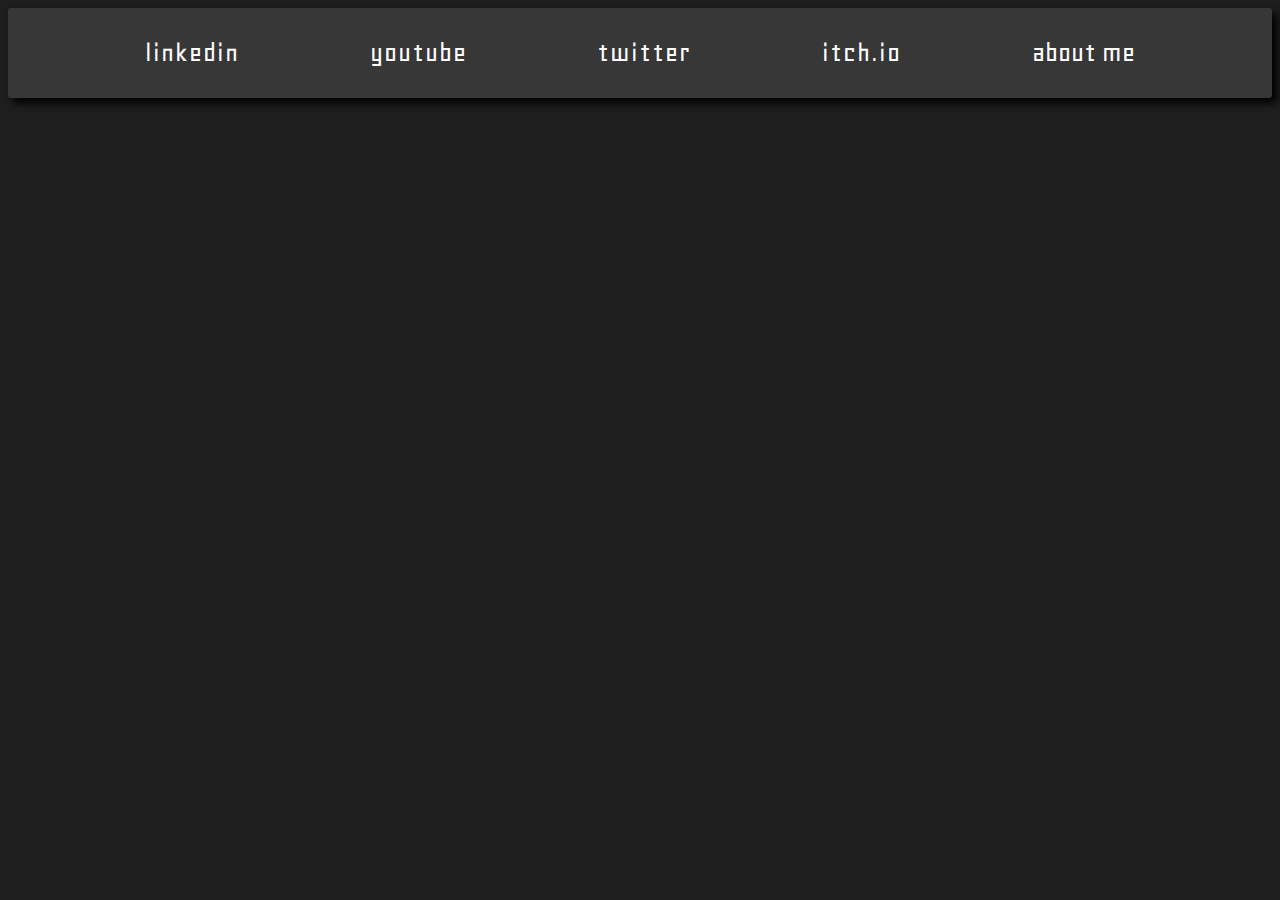
==== index.html @ 65ed3bcd "huge update" ====
<!DOCTYPE html>
<html lang="en">

<head>
    <link rel="stylesheet" href="styles.css">
    <script src="design.js"></script>
    <meta charset="utf-8">
    <title>Jake Meyer Portfolio</title>
</head>

<body onload="InitializeTitles()"> <!--onload="InitializeTitles()">-->
    <!--Banner at the top of the web page-->
    <header>
        <div class="banner" id="banner">
            <a href="https://www.linkedin.com/in/jake-gk-meyer/" target="_blank" class="linkedin">
                <span style="--i:1">l</span>
                <span style="--i:2">i</span>
                <span style="--i:3">n</span>
                <span style="--i:4">k</span>
                <span style="--i:5">e</span>
                <span style="--i:6">d</span>
                <span style="--i:7">i</span>
                <span style="--i:8">n</span>
            </a>
            <a href="https://www.youtube.com/@garnetkane" target="_blank" class="youtube">
                <span style="--i:1">y</span>
                <span style="--i:2">o</span>
                <span style="--i:3">u</span>
                <span style="--i:4">t</span>
                <span style="--i:5">u</span>
                <span style="--i:6">b</span>
                <span style="--i:7">e</span>
            </a>
            <a href="https://www.twitter.com/garnetkane99" target="_blank" class="twitter">
                <span style="--i:1">t</span>
                <span style="--i:2">w</span>
                <span style="--i:3">i</span>
                <span style="--i:4">t</span>
                <span style="--i:5">t</span>
                <span style="--i:6">e</span>
                <span style="--i:7">r</span>
            </a>
            <a href="https://garnetkane.itch.io/" target="_blank" class="itchio">
                <span style="--i:1">i</span>
                <span style="--i:2">t</span>
                <span style="--i:3">c</span>
                <span style="--i:4">h</span>
                <span style="--i:5">.</span>
                <span style="--i:6">i</span>
                <span style="--i:7">o</span>
            </a>
            <a href="">about me</a>
        </div>
    </header>

    <main>
        <div class="title">
            <h1 class="jake-title" id="jaketitle">jake meyer</h1>
            <h3 class="gamer-title" id="gamertitle">game, web, software dev</h3>
        </div>

        <div class="arrow-container" id="arrowsandlogo">
            <div class="arrow left" id="arrowleft"></div>

            <img src="Promo/ThaumTwoPromo.png" class="promo-image" id="promo">
            <img src="Promo/ThaumTwoPromo.png" class="temp-image" id="tempimage">

            <div class="arrow right" id="arrowright"></div>
        </div>

        <div class="selection-container" id="selection">
            <div class="selection one" id="s1" onclick="UpdateSelection(0)" onmouseover="HoverSelection(0)"
                onmouseout="UnhoverSelection(0)"></div>
            <div class="selection two" id="s2" onclick="UpdateSelection(1)" onmouseover="HoverSelection(1)"
                onmouseout="UnhoverSelection(1)"></div>
            <div class="selection three" id="s3" onclick="UpdateSelection(2)" onmouseover="HoverSelection(2)"
                onmouseout="UnhoverSelection(2)"></div>
            <div class="selection four" id="s4" onclick="UpdateSelection(3)" onmouseover="HoverSelection(3)"
                onmouseout="UnhoverSelection(3)"></div>
            <div class="selection five" id="s5" onclick="UpdateSelection(4)" onmouseover="HoverSelection(4)"
                onmouseout="UnhoverSelection(4)"></div>
            <div class="selection six" id="s6" onclick="UpdateSelection(5)" onmouseover="HoverSelection(5)"
                onmouseout="UnhoverSelection(5)"></div>
            <div class="selection seven" id="s7" onclick="UpdateSelection(6)" onmouseover="HoverSelection(6)"
                onmouseout="UnhoverSelection(6)"></div>
            <div class="selection eight" id="s8" onclick="UpdateSelection(7)" onmouseover="HoverSelection(7)"
                onmouseout="UnhoverSelection(7)"></div>
            <div class="selection nine" id="s9" onclick="UpdateSelection(8)" onmouseover="HoverSelection(8)"
                onmouseout="UnhoverSelection(8)"></div>
            <div class="selection ten" id="s10" onclick="UpdateSelection(9)" onmouseover="HoverSelection(9)"
                onmouseout="UnhoverSelection(9)"></div>
            <div class="selection eleven" id="s11" onclick="UpdateSelection(10)" onmouseover="HoverSelection(10)"
                onmouseout="UnhoverSelection(10)"></div>
            <div class="selection twelve" id="s12" onclick="UpdateSelection(11)" onmouseover="HoverSelection(11)"
                onmouseout="UnhoverSelection(11)"></div>
            <div class="selection thirteen" id="s13" onclick="UpdateSelection(12)" onmouseover="HoverSelection(12)"
                onmouseout="UnhoverSelection(12)"></div>
            <div class="selection fourteen" id="s14" onclick="UpdateSelection(13)" onmouseover="HoverSelection(13)"
                onmouseout="UnhoverSelection(13)"></div>
            <div class="selection fifteen" id="s15" onclick="UpdateSelection(14)" onmouseover="HoverSelection(14)"
                onmouseout="UnhoverSelection(14)"></div>
        </div>
    </main>

    <footer>
        <div class="card-container" id="card-container">
            <div class="card game-info">
                <div class="card front">
                    <h3 class="card game-titles" id="front-game-title">game title</h3>
                    <h5 class="card game-association" id="front-game-association">uts, 2021</h5>
                    <p class="card game-information" id="front-game-information">info about game</p>
                </div>
                <div class="card back">

                </div>
            </div>

            <div class="card slideshow">

            </div>
        </div>
    </footer>

<!-- 
    <div class="card-container">

        <div class="infocard" id="cardflip" onclick="flipimg()" onmouseover="brightBorder()" onmouseout="dimBorder()">
            <div class="front" id="front">
                <h3 class="infocard-game-titles" id="gametitle">thaum - 2021</h3>
                <h5 class="infocard-association" id="association">University of Technology Sydney</h5>
                <p class="infocard-game-information" id="description">information about the game</p>
            </div>
            <div class="back" id="back">
                <h3 class="infocard-game-titles" id="gametitleback">Game Title - YEAR</h3>
                <h5 class="infocard-contributions">Contributions</h5>
                <p class="infocard-contributions-information" id="contributions"></p>
            </div>
        </div>

        <div class="infocard slideshow">
            <img src="Promo/BugJoinPromo.png">
        </div>

    </div> -->


    <!--Inline for the bottom part of the page-->
</body>

</html>
---- styles.css ----
@font-face {
    font-family: geoReg;
    src: url(geo/Geo-Regular.ttf);
}

/* Background setup*/
body {
    background-color: #1e1e1e;
}

/* Banner setup */
.banner {
    display: flex;
    justify-content: space-evenly;
    align-items: center;
    border-radius: 3px;
    box-shadow: 5px 5px 8px 0px rgba(0, 0, 0, 1);
    color: #FFFFFF;
    font-family: geoReg;
    font-size: 28px;
    height: 10vh;
    min-height: 45px;
    background-color: #373737;
    text-align: center;
    opacity: 0;
    transition: opacity 1s;
}

.linkedin span,
.youtube span,
.twitter span,
.itchio span {
    letter-spacing: -5px;
}

.linkedin:hover span,
.youtube:hover span,
.twitter:hover span,
.itchio:hover span {
    position: relative;
    display: inline-block;
    animation: letterbounce .7s forwards;
    animation-delay: calc(.1s * var(--i));
    animation-play-state: running;
}

@keyframes letterbounce {

    0%,
    40%,
    100% {
        transform: translateY(0);
    }

    20% {
        transform: translateY(-10px);
    }
}

.banner a:link {
    color: #FFFFFF;
    text-decoration: none;
}

.banner a:visited {
    color: #FFFFFF;
    text-decoration: none;
}

.banner a:hover {
    color: #ABABAB;
    text-decoration: none;
}

/* Titles */
.title {
    color: #FFFFFF;
    font-family: geoReg;
    margin: 0;
}

.jake-title {
    margin: 0;
    font-size: 108px;
    text-align: center;
    opacity: 0;
    transition: opacity 1s;
}

.gamer-title {
    font-size: 30px;
    text-align: center;
    margin: 0;
    opacity: 0;
    transition: opacity 1s;
}

/* arrows and game promos */

.arrow-container {
    display: flex;
    justify-content: center;
    align-items: center;
    opacity: 0;
    transition: opacity 1s;
}

.left {
    position: relative;
    border: solid black;
    border-width: 0 6px 6px 0;
    border-color: #d9d9d9;
    width: 30px;
    height: 30px;
    margin-top: 20px;
    transform: rotate(135deg);
    -webkit-transform: rotate(135deg);
    transition: all .2s linear;
}

.right {
    position: relative;
    border: solid black;
    border-width: 0 6px 6px 0;
    border-color: #d9d9d9;
    width: 30px;
    height: 30px;
    margin-top: 20px;
    transform: rotate(-45deg);
    -webkit-transform: rotate(-45deg);
    transition: all .2s linear;
}

.left:hover {
    animation: lefthover .2s forwards;
    animation-play-state: running;
}

.left:not(:hover) {
    animation: leftunhover .2s forwards;
    animation-play-state: running;
}

.right:hover {
    animation: righthover .2s forwards;
    animation-play-state: running;
}

.right:not(:hover) {
    animation: rightunhover .2s forwards;
    animation-play-state: running;
}

@keyframes lefthover {
    0% {
        right: 0px;
    }

    100% {
        right: 20px;
    }
}

@keyframes leftunhover {
    0% {
        right: 20px;
    }

    100% {
        right: 0px;
    }
}

@keyframes righthover {
    0% {
        left: 0px;
    }

    100% {
        left: 20px;
    }
}

@keyframes rightunhover {
    0% {
        left: 20px;
    }

    100% {
        left: 0px;
    }
}

.promo-image {
    border-radius: 50%;
    width: 150px;
    height: 150px;
}

.temp-image {
    position: absolute;
    visibility: hidden;
    width: 150px;
    height: 150px;
}

/* animations for images */
.animate-temp-right {
    visibility: visible;
    animation-name: image-update-right;
    animation-duration: 0.8s;
    animation-fill-mode: forwards;
}

.animate-origin-right {
    animation-name: image-origin-right;
    animation-duration: 0.8s;
    animation-fill-mode: forwards;
}

.animate-temp-left {
    visibility: visible;
    animation: image-update-left;
    animation-duration: 0.8s;
    animation-fill-mode: forwards;
}

.animate-origin-left {
    animation-name: image-origin-left;
    animation-duration: 0.8s;
    animation-fill-mode: forwards;
}

@keyframes image-update-right {
    0% {
        opacity: 1;
    }

    30% {
        opacity: 0.75;
    }

    60% {
        opacity: 0.25;
    }

    100% {
        transform: translateX(100px);
        opacity: 0;
    }
}

@keyframes image-update-left {
    0% {
        opacity: 1;
    }

    30% {
        opacity: 0.75;
    }

    60% {
        opacity: 0.25;
    }

    100% {
        transform: translateX(-100px);
        opacity: 0;
    }
}

@keyframes image-origin-right {
    0% {
        transform: translateX(-100px);
        opacity: 0;
    }

    30% {
        opacity: 0.25;
    }

    60% {
        opacity: 0.75;
    }

    100% {
        opacity: 1;
    }
}

@keyframes image-origin-left {
    0% {
        transform: translateX(100px);
        opacity: 0;
    }

    30% {
        opacity: 0.25;
    }

    60% {
        opacity: 0.75;
    }

    100% {
        opacity: 1;
    }
}

/* end anim */

.selection-container {
    display: flex;
    justify-content: center;
    align-items: center;
    opacity: 0;
    transition: opacity 1s;
}

.one,
.two,
.three,
.four,
.five,
.six,
.seven,
.eight,
.nine,
.ten,
.eleven,
.twelve,
.thirteen,
.fourteen,
.fifteen {
    margin-right: 15px;
    width: 15px;
    height: 15px;
    border-radius: 50%;
    background-color: #7e7e7e;
}

.card-container {
    /* display: flex;
    flex-wrap: wrap;
    margin-top: 3vw; */
    display: flex;
    flex-wrap: wrap;
    margin-top: 10px;
    opacity: 0;
    transition: opacity 1s;
}

.game-info{
    display: inline-block;
    flex: 1 1 70%;
    border: 6px solid #545454;
    border-radius: 15px;
    padding: 10px;
    box-shadow: 4px 4px 8px 0 rgba(0, 0, 0, 1);
    background-color: #989898;
    color: #FFFFFF;
    margin-right: 20px;
    margin-bottom: 0px;

    font-family: geoReg;
    transform-style: preserve-3d;
    transition: transform .7s, background-color .2s;
    box-sizing: border-box;
}

.game-titles {
    text-align: left;
    font-size: 48px;
    margin: 0;
}

.game-association {
    font-size: 32px;
    margin: 0;
}

.game-information {
    margin: 0;
    font-size: 24px;
}

.slideshow{
    flex: 1 1 20%;
    height: 200px;
    max-height: 200px;
    border: 6px solid #989898;
    border-radius: 15px;
    padding: 10px;
    box-shadow: 4px 4px 8px 0 rgba(0, 0, 0, 1);
    background-color: #989898;
    color: #FFFFFF;
}

@media screen and (max-width:968px) {
    .card-container{
        flex-direction: column;
        align-items: center;
    }
    .game-info{
        flex: 1 1 100%;
        margin-right: 0px;
        margin-bottom: 20px;
    }
    .slideshow{
        width: 300px;
        min-height: 200px;
    }
}


/* .infocard { 
     border: 0.6vw solid #545454;
    border-radius: 15px;
    padding: 10px;
    box-shadow: 4px 4px 8px 0 rgba(0, 0, 0, 1);
    background-color: #989898;
    color: #FFFFFF;
    margin-top: 12vw;
    margin-left: 1vw;
    margin-right: 1vw;
    margin-bottom: 0;
    text-align: left;
    font-family: geoReg;
    width: 63vw;
    height: 37vh;
    transform-style: preserve-3d;
    transition: transform .7s, background-color .2s;
    box-sizing: border-box; */
/* }

.front,
.back {
    position: absolute;
    backface-visibility: hidden;
}

.back {
    transform: rotateY(180deg);
}

.slideshow {
    border: 0.6vw solid #989898;
    width: 31vw;
    height: 37vh;
}

.infocard-contributions {
    font-size: 2.25vw;
    text-align: right;
    margin: 0;
}

.infocard-game-titles {
    text-align: left;
    font-size: 3vw;
    margin: 0;
}

.infocard-association {
    font-size: 2.25vw;
    margin: 0;
}

.infocard-game-information {
    margin: 0;
    font-size: 1.5vw;
}

.infocard-contributions-information {
    margin: 0;
    font-size: 2.25vw;
}

@media screen and (max-width: 900px) {

    .infocard,
    .slideshow {
        width: 100%;
        height: 37vh;
    }

    .infocard-association {
        font-size: 4.5vw;
    }

    .infocard-game-titles {
        font-size: 6vw;
    }

    .infocard-contributions {
        font-size: 4.5vw;
    }

    .infocard-game-information {
        font-size: 3vw;
    }

    .infocard-contributions-information {
        font-size: 4.5vw;
    }
} */
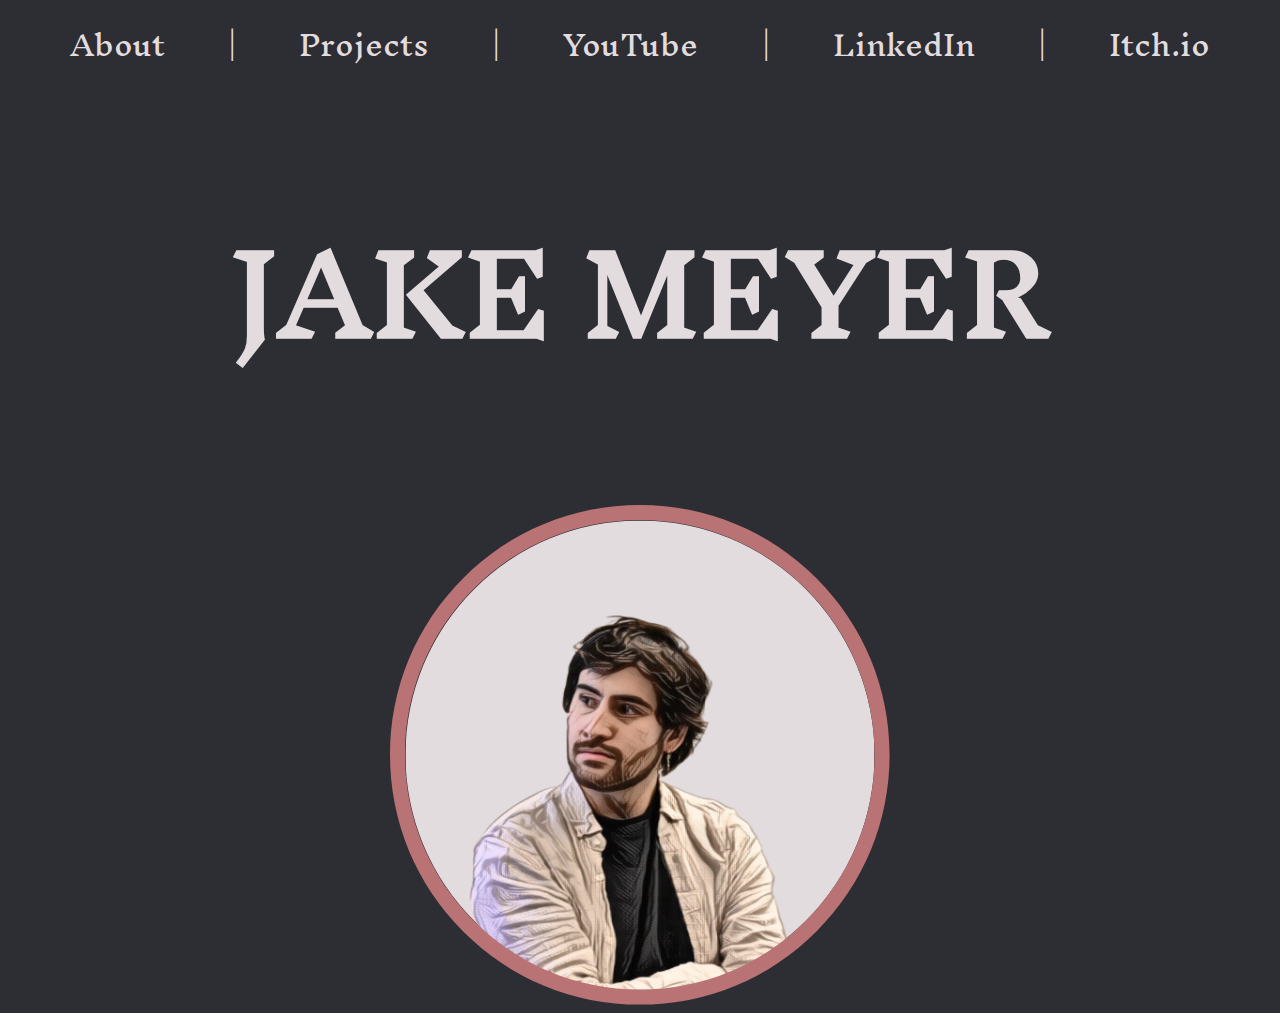
==== commit d8b019b6: "binjk" ====
--- a/index.html
+++ b/index.html
@@ -5,146 +5,48 @@
     <link rel="stylesheet" href="styles.css">
     <script src="design.js"></script>
     <meta charset="utf-8">
+    <meta name="viewport" content="width=device-width, initial-scale=1">
     <title>Jake Meyer Portfolio</title>
 </head>
 
-<body onload="InitializeTitles()"> <!--onload="InitializeTitles()">-->
+<body> <!--onload="InitializeTitles()">-->
     <!--Banner at the top of the web page-->
     <header>
-        <div class="banner" id="banner">
-            <a href="https://www.linkedin.com/in/jake-gk-meyer/" target="_blank" class="linkedin">
-                <span style="--i:1">l</span>
-                <span style="--i:2">i</span>
-                <span style="--i:3">n</span>
-                <span style="--i:4">k</span>
-                <span style="--i:5">e</span>
-                <span style="--i:6">d</span>
-                <span style="--i:7">i</span>
-                <span style="--i:8">n</span>
+        <div class="banner">
+            <a href>
+                <span>About</span>
             </a>
-            <a href="https://www.youtube.com/@garnetkane" target="_blank" class="youtube">
-                <span style="--i:1">y</span>
-                <span style="--i:2">o</span>
-                <span style="--i:3">u</span>
-                <span style="--i:4">t</span>
-                <span style="--i:5">u</span>
-                <span style="--i:6">b</span>
-                <span style="--i:7">e</span>
+            <span>|</span>
+            <a href>
+                <span>Projects</span>
             </a>
-            <a href="https://www.twitter.com/garnetkane99" target="_blank" class="twitter">
-                <span style="--i:1">t</span>
-                <span style="--i:2">w</span>
-                <span style="--i:3">i</span>
-                <span style="--i:4">t</span>
-                <span style="--i:5">t</span>
-                <span style="--i:6">e</span>
-                <span style="--i:7">r</span>
+            <span>|</span>
+            <a href>
+                <span>YouTube</span>
             </a>
-            <a href="https://garnetkane.itch.io/" target="_blank" class="itchio">
-                <span style="--i:1">i</span>
-                <span style="--i:2">t</span>
-                <span style="--i:3">c</span>
-                <span style="--i:4">h</span>
-                <span style="--i:5">.</span>
-                <span style="--i:6">i</span>
-                <span style="--i:7">o</span>
+            <span>|</span>
+            <a href>
+                <span>LinkedIn</span>
             </a>
-            <a href="">about me</a>
+            <span>|</span>
+            <a href>
+                <span>Itch.io</span>
+            </a>
         </div>
     </header>
 
     <main>
-        <div class="title">
-            <h1 class="jake-title" id="jaketitle">jake meyer</h1>
-            <h3 class="gamer-title" id="gamertitle">game, web, software dev</h3>
+        <div class = "title">
+            <h1 class = "jake">JAKE MEYER</h1>
         </div>
-
-        <div class="arrow-container" id="arrowsandlogo">
-            <div class="arrow left" id="arrowleft"></div>
-
-            <img src="Promo/ThaumTwoPromo.png" class="promo-image" id="promo">
-            <img src="Promo/ThaumTwoPromo.png" class="temp-image" id="tempimage">
-
-            <div class="arrow right" id="arrowright"></div>
-        </div>
-
-        <div class="selection-container" id="selection">
-            <div class="selection one" id="s1" onclick="UpdateSelection(0)" onmouseover="HoverSelection(0)"
-                onmouseout="UnhoverSelection(0)"></div>
-            <div class="selection two" id="s2" onclick="UpdateSelection(1)" onmouseover="HoverSelection(1)"
-                onmouseout="UnhoverSelection(1)"></div>
-            <div class="selection three" id="s3" onclick="UpdateSelection(2)" onmouseover="HoverSelection(2)"
-                onmouseout="UnhoverSelection(2)"></div>
-            <div class="selection four" id="s4" onclick="UpdateSelection(3)" onmouseover="HoverSelection(3)"
-                onmouseout="UnhoverSelection(3)"></div>
-            <div class="selection five" id="s5" onclick="UpdateSelection(4)" onmouseover="HoverSelection(4)"
-                onmouseout="UnhoverSelection(4)"></div>
-            <div class="selection six" id="s6" onclick="UpdateSelection(5)" onmouseover="HoverSelection(5)"
-                onmouseout="UnhoverSelection(5)"></div>
-            <div class="selection seven" id="s7" onclick="UpdateSelection(6)" onmouseover="HoverSelection(6)"
-                onmouseout="UnhoverSelection(6)"></div>
-            <div class="selection eight" id="s8" onclick="UpdateSelection(7)" onmouseover="HoverSelection(7)"
-                onmouseout="UnhoverSelection(7)"></div>
-            <div class="selection nine" id="s9" onclick="UpdateSelection(8)" onmouseover="HoverSelection(8)"
-                onmouseout="UnhoverSelection(8)"></div>
-            <div class="selection ten" id="s10" onclick="UpdateSelection(9)" onmouseover="HoverSelection(9)"
-                onmouseout="UnhoverSelection(9)"></div>
-            <div class="selection eleven" id="s11" onclick="UpdateSelection(10)" onmouseover="HoverSelection(10)"
-                onmouseout="UnhoverSelection(10)"></div>
-            <div class="selection twelve" id="s12" onclick="UpdateSelection(11)" onmouseover="HoverSelection(11)"
-                onmouseout="UnhoverSelection(11)"></div>
-            <div class="selection thirteen" id="s13" onclick="UpdateSelection(12)" onmouseover="HoverSelection(12)"
-                onmouseout="UnhoverSelection(12)"></div>
-            <div class="selection fourteen" id="s14" onclick="UpdateSelection(13)" onmouseover="HoverSelection(13)"
-                onmouseout="UnhoverSelection(13)"></div>
-            <div class="selection fifteen" id="s15" onclick="UpdateSelection(14)" onmouseover="HoverSelection(14)"
-                onmouseout="UnhoverSelection(14)"></div>
+        <div class = "headshot">
+            <img src = "Headshot/JakeDrawing.png">
         </div>
     </main>
 
     <footer>
-        <div class="card-container" id="card-container">
-            <div class="card game-info">
-                <div class="card front">
-                    <h3 class="card game-titles" id="front-game-title">game title</h3>
-                    <h5 class="card game-association" id="front-game-association">uts, 2021</h5>
-                    <p class="card game-information" id="front-game-information">info about game</p>
-                </div>
-                <div class="card back">
 
-                </div>
-            </div>
-
-            <div class="card slideshow">
-
-            </div>
-        </div>
     </footer>
-
-<!-- 
-    <div class="card-container">
-
-        <div class="infocard" id="cardflip" onclick="flipimg()" onmouseover="brightBorder()" onmouseout="dimBorder()">
-            <div class="front" id="front">
-                <h3 class="infocard-game-titles" id="gametitle">thaum - 2021</h3>
-                <h5 class="infocard-association" id="association">University of Technology Sydney</h5>
-                <p class="infocard-game-information" id="description">information about the game</p>
-            </div>
-            <div class="back" id="back">
-                <h3 class="infocard-game-titles" id="gametitleback">Game Title - YEAR</h3>
-                <h5 class="infocard-contributions">Contributions</h5>
-                <p class="infocard-contributions-information" id="contributions"></p>
-            </div>
-        </div>
-
-        <div class="infocard slideshow">
-            <img src="Promo/BugJoinPromo.png">
-        </div>
-
-    </div> -->
-
-
-    <!--Inline for the bottom part of the page-->
 </body>
 
 </html>--- a/styles.css
+++ b/styles.css
@@ -1,506 +1,48 @@
 @font-face {
-    font-family: geoReg;
-    src: url(geo/Geo-Regular.ttf);
+    font-family: inkNut;
+    src: url(ink/InknutAntiqua-Regular.ttf);
 }
 
 /* Background setup*/
 body {
-    background-color: #1e1e1e;
+    background-color: #2D2D34;
 }
 
-/* Banner setup */
 .banner {
     display: flex;
+    font-family: inkNut;
     justify-content: space-evenly;
     align-items: center;
-    border-radius: 3px;
-    box-shadow: 5px 5px 8px 0px rgba(0, 0, 0, 1);
-    color: #FFFFFF;
-    font-family: geoReg;
     font-size: 28px;
-    height: 10vh;
-    min-height: 45px;
-    background-color: #373737;
-    text-align: center;
-    opacity: 0;
-    transition: opacity 1s;
 }
 
-.linkedin span,
-.youtube span,
-.twitter span,
-.itchio span {
-    letter-spacing: -5px;
+.banner a {
+    color: #E2DCDE;
 }
 
-.linkedin:hover span,
-.youtube:hover span,
-.twitter:hover span,
-.itchio:hover span {
-    position: relative;
-    display: inline-block;
-    animation: letterbounce .7s forwards;
-    animation-delay: calc(.1s * var(--i));
-    animation-play-state: running;
-}
-
-@keyframes letterbounce {
-
-    0%,
-    40%,
-    100% {
-        transform: translateY(0);
-    }
-
-    20% {
-        transform: translateY(-10px);
-    }
+.banner span{
+    color: #E2DCDE;
 }
 
 .banner a:link {
-    color: #FFFFFF;
+    color: #E2DCDE;
     text-decoration: none;
 }
 
-.banner a:visited {
-    color: #FFFFFF;
-    text-decoration: none;
+.title{
+    color: #E2DCDE;
+}
+.jake{
+    font-family: inkNut;
+    font-size: 108px;
+    align-items: center;
+    text-align: center;
 }
 
-.banner a:hover {
-    color: #ABABAB;
-    text-decoration: none;
-}
-
-/* Titles */
-.title {
-    color: #FFFFFF;
-    font-family: geoReg;
-    margin: 0;
-}
-
-.jake-title {
-    margin: 0;
-    font-size: 108px;
-    text-align: center;
-    opacity: 0;
-    transition: opacity 1s;
-}
-
-.gamer-title {
-    font-size: 30px;
-    text-align: center;
-    margin: 0;
-    opacity: 0;
-    transition: opacity 1s;
-}
-
-/* arrows and game promos */
-
-.arrow-container {
+.headshot{
     display: flex;
     justify-content: center;
     align-items: center;
-    opacity: 0;
-    transition: opacity 1s;
 }
-
-.left {
-    position: relative;
-    border: solid black;
-    border-width: 0 6px 6px 0;
-    border-color: #d9d9d9;
-    width: 30px;
-    height: 30px;
-    margin-top: 20px;
-    transform: rotate(135deg);
-    -webkit-transform: rotate(135deg);
-    transition: all .2s linear;
-}
-
-.right {
-    position: relative;
-    border: solid black;
-    border-width: 0 6px 6px 0;
-    border-color: #d9d9d9;
-    width: 30px;
-    height: 30px;
-    margin-top: 20px;
-    transform: rotate(-45deg);
-    -webkit-transform: rotate(-45deg);
-    transition: all .2s linear;
-}
-
-.left:hover {
-    animation: lefthover .2s forwards;
-    animation-play-state: running;
-}
-
-.left:not(:hover) {
-    animation: leftunhover .2s forwards;
-    animation-play-state: running;
-}
-
-.right:hover {
-    animation: righthover .2s forwards;
-    animation-play-state: running;
-}
-
-.right:not(:hover) {
-    animation: rightunhover .2s forwards;
-    animation-play-state: running;
-}
-
-@keyframes lefthover {
-    0% {
-        right: 0px;
-    }
-
-    100% {
-        right: 20px;
-    }
-}
-
-@keyframes leftunhover {
-    0% {
-        right: 20px;
-    }
-
-    100% {
-        right: 0px;
-    }
-}
-
-@keyframes righthover {
-    0% {
-        left: 0px;
-    }
-
-    100% {
-        left: 20px;
-    }
-}
-
-@keyframes rightunhover {
-    0% {
-        left: 20px;
-    }
-
-    100% {
-        left: 0px;
-    }
-}
-
-.promo-image {
-    border-radius: 50%;
-    width: 150px;
-    height: 150px;
-}
-
-.temp-image {
-    position: absolute;
-    visibility: hidden;
-    width: 150px;
-    height: 150px;
-}
-
-/* animations for images */
-.animate-temp-right {
-    visibility: visible;
-    animation-name: image-update-right;
-    animation-duration: 0.8s;
-    animation-fill-mode: forwards;
-}
-
-.animate-origin-right {
-    animation-name: image-origin-right;
-    animation-duration: 0.8s;
-    animation-fill-mode: forwards;
-}
-
-.animate-temp-left {
-    visibility: visible;
-    animation: image-update-left;
-    animation-duration: 0.8s;
-    animation-fill-mode: forwards;
-}
-
-.animate-origin-left {
-    animation-name: image-origin-left;
-    animation-duration: 0.8s;
-    animation-fill-mode: forwards;
-}
-
-@keyframes image-update-right {
-    0% {
-        opacity: 1;
-    }
-
-    30% {
-        opacity: 0.75;
-    }
-
-    60% {
-        opacity: 0.25;
-    }
-
-    100% {
-        transform: translateX(100px);
-        opacity: 0;
-    }
-}
-
-@keyframes image-update-left {
-    0% {
-        opacity: 1;
-    }
-
-    30% {
-        opacity: 0.75;
-    }
-
-    60% {
-        opacity: 0.25;
-    }
-
-    100% {
-        transform: translateX(-100px);
-        opacity: 0;
-    }
-}
-
-@keyframes image-origin-right {
-    0% {
-        transform: translateX(-100px);
-        opacity: 0;
-    }
-
-    30% {
-        opacity: 0.25;
-    }
-
-    60% {
-        opacity: 0.75;
-    }
-
-    100% {
-        opacity: 1;
-    }
-}
-
-@keyframes image-origin-left {
-    0% {
-        transform: translateX(100px);
-        opacity: 0;
-    }
-
-    30% {
-        opacity: 0.25;
-    }
-
-    60% {
-        opacity: 0.75;
-    }
-
-    100% {
-        opacity: 1;
-    }
-}
-
-/* end anim */
-
-.selection-container {
-    display: flex;
-    justify-content: center;
-    align-items: center;
-    opacity: 0;
-    transition: opacity 1s;
-}
-
-.one,
-.two,
-.three,
-.four,
-.five,
-.six,
-.seven,
-.eight,
-.nine,
-.ten,
-.eleven,
-.twelve,
-.thirteen,
-.fourteen,
-.fifteen {
-    margin-right: 15px;
-    width: 15px;
-    height: 15px;
-    border-radius: 50%;
-    background-color: #7e7e7e;
-}
-
-.card-container {
-    /* display: flex;
-    flex-wrap: wrap;
-    margin-top: 3vw; */
-    display: flex;
-    flex-wrap: wrap;
-    margin-top: 10px;
-    opacity: 0;
-    transition: opacity 1s;
-}
-
-.game-info{
-    display: inline-block;
-    flex: 1 1 70%;
-    border: 6px solid #545454;
-    border-radius: 15px;
-    padding: 10px;
-    box-shadow: 4px 4px 8px 0 rgba(0, 0, 0, 1);
-    background-color: #989898;
-    color: #FFFFFF;
-    margin-right: 20px;
-    margin-bottom: 0px;
-
-    font-family: geoReg;
-    transform-style: preserve-3d;
-    transition: transform .7s, background-color .2s;
-    box-sizing: border-box;
-}
-
-.game-titles {
-    text-align: left;
-    font-size: 48px;
-    margin: 0;
-}
-
-.game-association {
-    font-size: 32px;
-    margin: 0;
-}
-
-.game-information {
-    margin: 0;
-    font-size: 24px;
-}
-
-.slideshow{
-    flex: 1 1 20%;
-    height: 200px;
-    max-height: 200px;
-    border: 6px solid #989898;
-    border-radius: 15px;
-    padding: 10px;
-    box-shadow: 4px 4px 8px 0 rgba(0, 0, 0, 1);
-    background-color: #989898;
-    color: #FFFFFF;
-}
-
-@media screen and (max-width:968px) {
-    .card-container{
-        flex-direction: column;
-        align-items: center;
-    }
-    .game-info{
-        flex: 1 1 100%;
-        margin-right: 0px;
-        margin-bottom: 20px;
-    }
-    .slideshow{
-        width: 300px;
-        min-height: 200px;
-    }
-}
-
-
-/* .infocard { 
-     border: 0.6vw solid #545454;
-    border-radius: 15px;
-    padding: 10px;
-    box-shadow: 4px 4px 8px 0 rgba(0, 0, 0, 1);
-    background-color: #989898;
-    color: #FFFFFF;
-    margin-top: 12vw;
-    margin-left: 1vw;
-    margin-right: 1vw;
-    margin-bottom: 0;
-    text-align: left;
-    font-family: geoReg;
-    width: 63vw;
-    height: 37vh;
-    transform-style: preserve-3d;
-    transition: transform .7s, background-color .2s;
-    box-sizing: border-box; */
-/* }
-
-.front,
-.back {
-    position: absolute;
-    backface-visibility: hidden;
-}
-
-.back {
-    transform: rotateY(180deg);
-}
-
-.slideshow {
-    border: 0.6vw solid #989898;
-    width: 31vw;
-    height: 37vh;
-}
-
-.infocard-contributions {
-    font-size: 2.25vw;
-    text-align: right;
-    margin: 0;
-}
-
-.infocard-game-titles {
-    text-align: left;
-    font-size: 3vw;
-    margin: 0;
-}
-
-.infocard-association {
-    font-size: 2.25vw;
-    margin: 0;
-}
-
-.infocard-game-information {
-    margin: 0;
-    font-size: 1.5vw;
-}
-
-.infocard-contributions-information {
-    margin: 0;
-    font-size: 2.25vw;
-}
-
-@media screen and (max-width: 900px) {
-
-    .infocard,
-    .slideshow {
-        width: 100%;
-        height: 37vh;
-    }
-
-    .infocard-association {
-        font-size: 4.5vw;
-    }
-
-    .infocard-game-titles {
-        font-size: 6vw;
-    }
-
-    .infocard-contributions {
-        font-size: 4.5vw;
-    }
-
-    .infocard-game-information {
-        font-size: 3vw;
-    }
-
-    .infocard-contributions-information {
-        font-size: 4.5vw;
-    }
-} */+.headshot:hover{
+}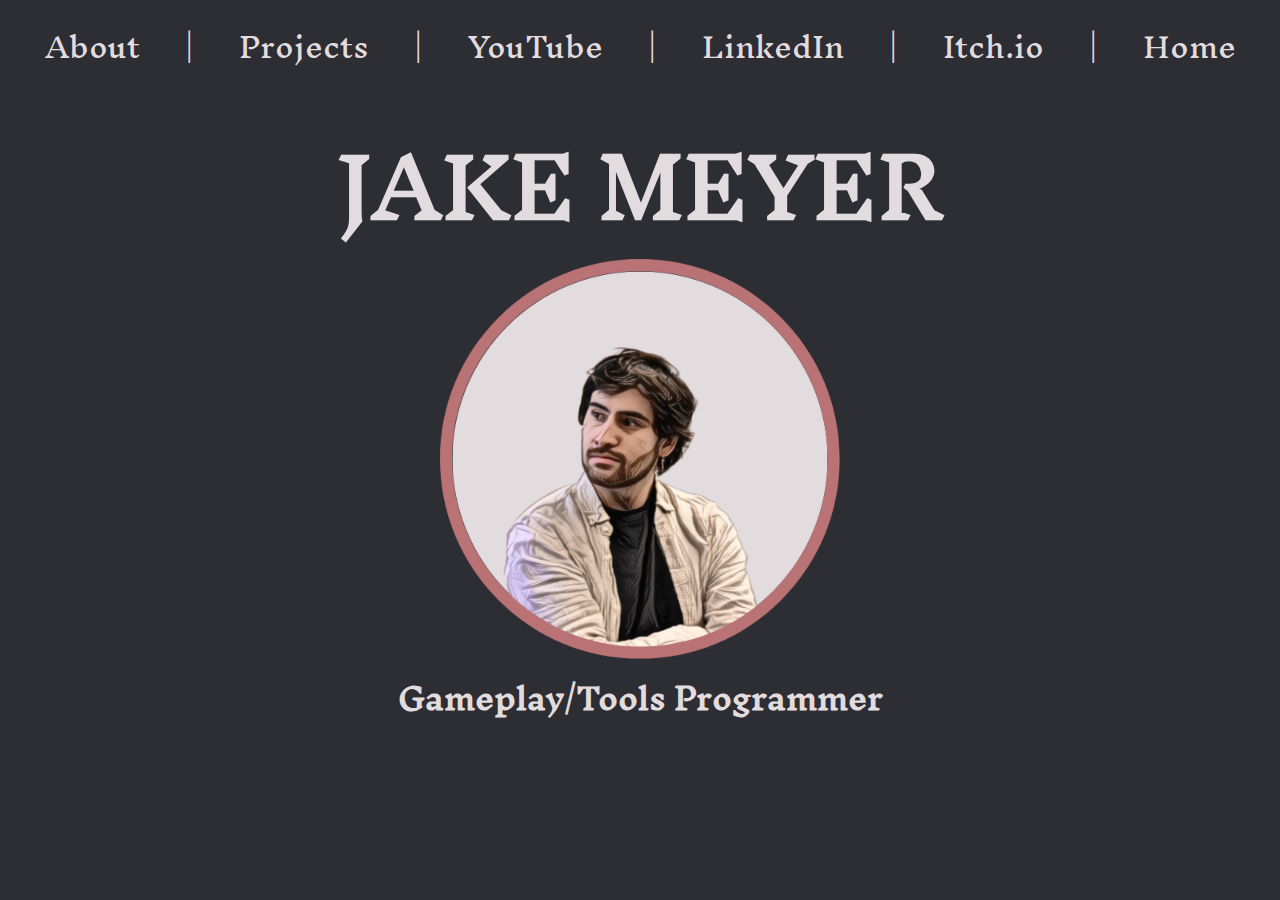
==== commit d4c6de12: "projupdate" ====
--- a/index.html
+++ b/index.html
@@ -13,24 +13,28 @@
     <!--Banner at the top of the web page-->
     <header>
         <div class="banner">
-            <a href>
+            <a href = "about.html">
                 <span>About</span>
             </a>
             <span>|</span>
-            <a href>
+            <a href = "projects.html">
                 <span>Projects</span>
             </a>
             <span>|</span>
-            <a href>
+            <a href = "https://youtube.com/@garnetkane">
                 <span>YouTube</span>
             </a>
             <span>|</span>
-            <a href>
+            <a href = "https://www.linkedin.com/in/jake-gk-meyer">
                 <span>LinkedIn</span>
             </a>
             <span>|</span>
-            <a href>
+            <a href = "https://garnetkane.itch.io/">
                 <span>Itch.io</span>
+            </a>
+            <span>|</span>
+            <a href = "index.html">
+                <span>Home</span>
             </a>
         </div>
     </header>
@@ -40,7 +44,13 @@
             <h1 class = "jake">JAKE MEYER</h1>
         </div>
         <div class = "headshot">
-            <img src = "Headshot/JakeDrawing.png">
+            <div class = "img-container">    
+                <img src = "Headshot/JakeDrawing.png"class="initial-image">
+                <img src = "Headshot/JakeForReal.png"class="hover-image">
+            </div>
+        </div>
+        <div class ="title">
+            <h3 class = "designer">Gameplay/Tools Programmer</h3>
         </div>
     </main>
 
--- a/styles.css
+++ b/styles.css
@@ -8,12 +8,18 @@
     background-color: #2D2D34;
 }
 
+body, h1, h2, h3, p, div, span, img {
+    margin: 0;
+    box-sizing: border-box;
+}
+
 .banner {
     display: flex;
     font-family: inkNut;
     justify-content: space-evenly;
     align-items: center;
     font-size: 28px;
+    margin-top: 10px;
 }
 
 .banner a {
@@ -34,7 +40,8 @@
 }
 .jake{
     font-family: inkNut;
-    font-size: 108px;
+    font-size: 80px;
+    margin-top: 0px;
     align-items: center;
     text-align: center;
 }
@@ -43,6 +50,112 @@
     display: flex;
     justify-content: center;
     align-items: center;
+    margin-top: 0px;
 }
-.headshot:hover{
-}+
+.img-container {
+    position: relative;
+    width: 400px;
+    height: 400px;
+    overflow: hidden;
+    margin-top: -30px;
+}
+
+.img-container img {
+    position: absolute;
+    width: 100%;
+    height: 100%;
+    /* transition: opacity 0.3s ease-in-out; */
+}
+
+.initial-image {
+    opacity: 1;
+}
+
+.hover-image {
+    opacity: 0;
+}
+
+.img-container:hover .initial-image {
+    opacity: 0;
+}
+
+.img-container:hover .hover-image {
+    opacity: 1;
+}
+
+.title h3{
+    font-family: inkNut;
+    display: flex;
+    justify-content: space-evenly;
+    align-items: center;
+    font-size: 30px;
+}
+
+.body{
+    /* display: flex; */
+}
+
+.profile-container {
+    display: flex;
+    justify-content: space-between; /* this will space them apart */
+    align-items: start; /* align them at the top */
+    padding: 20px; /* Add some space around */
+}
+
+
+.content-box{
+    font-family: inkNut;
+    padding:20px;
+    font-size: 24px;
+    color: #2d2d34;
+    background-color: #E2DCDE;
+    width: 900px;
+    margin-top:20px;
+    margin-left: 20px;
+    position: relative;
+    line-height: 1.4;
+    /* overflow: hidden; */
+}
+.content-text{
+    /* white-space: nowrap; */
+}
+
+.content-box p{
+    font-size: 18px;
+    display: inline;
+    position: relative;
+    margin: 0;
+}
+
+.content-box a{
+    margin: 0;
+    font-size: 18px;
+    text-decoration: none;
+    display: inline;
+    position: relative;
+}
+
+.headshot-box .img-container-new img {
+    /* position: absolute; */
+    margin-right: 20px; 
+    margin-left: 20px;
+     width: 400px; /*Adjust this value according to your needs */
+    /*height will automatically adjust if you don't specify it*/
+}
+
+/* .about-initial-image {
+    opacity: 1;
+} */
+
+/* .about-hover-image {
+    opacity: 0;
+} */
+
+/* .img-container-new:hover .about-initial-image {
+    opacity: 0;
+} */
+
+/* .img-container-new:hover .about-hover-image {
+    opacity: 1;
+} */